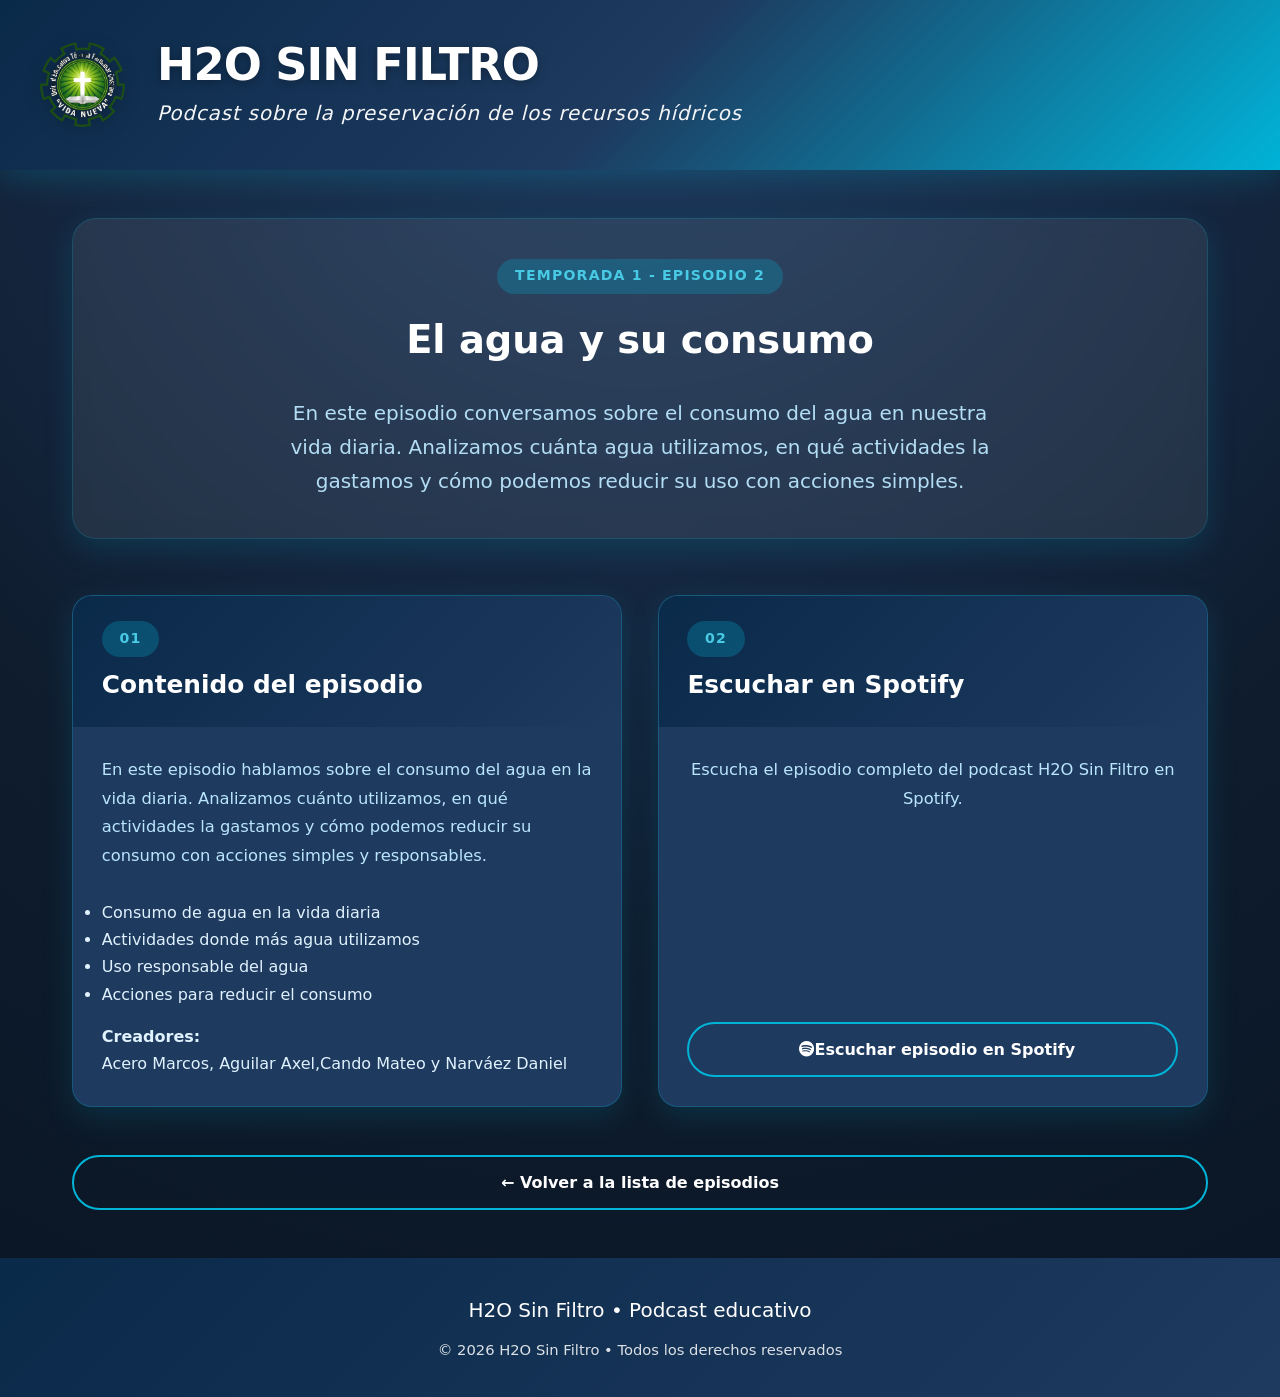
==== episodio2.html @ 0251a071 "VersionCasiLista" ====
<!DOCTYPE html>
<html lang="es">
<head>
    <meta charset="UTF-8">
    <meta name="viewport" content="width=device-width, initial-scale=1.0">
    <title>T1 - E2 | El agua y su consumo - H2O Sin Filtro</title>
    <link rel="icon" href="logo_del_colegio2.png" type="image/x-icon">
    <link rel="stylesheet" href="estilos.css">
    <link rel="stylesheet" href="https://cdnjs.cloudflare.com/ajax/libs/font-awesome/6.0.0/css/all.min.css">
</head>
<body>
    <header>
        <div class="header-container">
            <div class="logo-area">
                <img src="logo_del_colegio2.png" alt="Logo del colegio" class="logo">
                <div class="instituto-info">
                    <h1>H2O SIN FILTRO</h1>
                    <p class="lema">Podcast sobre la preservación de los recursos hídricos</p>
                </div>
            </div>
        </div>
    </header>

    <main>
        <div class="episodio-detalle-container">

            <section class="intro-seccion">
                <div class="episodio-header">
                    <span class="episodio-numero">TEMPORADA 1 - EPISODIO 2</span>
                    <h1 class="episodio-titulo">El agua y su consumo</h1>
                </div>
                <p class="subtitulo">
                    En este episodio conversamos sobre el consumo del agua en nuestra vida diaria. 
                    Analizamos cuánta agua utilizamos, en qué actividades la gastamos y cómo podemos 
                    reducir su uso con acciones simples.
                </p>
            </section>

            <section class="proyectos-grid">

                <!-- TARJETA CONTENIDO -->
                <article class="proyecto-card">
                    <div class="proyecto-header">
                        <span class="proyecto-numero">01</span>
                        <h3 class="proyecto-titulo">Contenido del episodio</h3>
                    </div>
                    <div class="proyecto-contenido">
                        <p class="proyecto-descripcion">
                            En este episodio hablamos sobre el consumo del agua en la vida diaria. 
                            Analizamos cuánto utilizamos, en qué actividades la gastamos y cómo 
                            podemos reducir su consumo con acciones simples y responsables.
                        </p>

                        <ul>
                            <li>Consumo de agua en la vida diaria</li>
                            <li>Actividades donde más agua utilizamos</li>
                            <li>Uso responsable del agua</li>
                            <li>Acciones para reducir el consumo</li>
                        </ul>

                        <p style="margin-top:15px;">
                            <strong>Creadores:</strong><br>
                            Acero Marcos, Aguilar Axel,Cando Mateo y Narváez Daniel
                        </p>
                    </div>
                </article>

                <!-- TARJETA SPOTIFY -->
                <article class="proyecto-card">
                    <div class="proyecto-header">
                        <span class="proyecto-numero">02</span>
                        <h3 class="proyecto-titulo">Escuchar en Spotify</h3>
                    </div>
                    <div class="proyecto-contenido" style="text-align:center;">
                        <p class="proyecto-descripcion">
                            Escucha el episodio completo del podcast H2O Sin Filtro en Spotify.
                        </p>

                        <a href="https://open.spotify.com/episode/14oCMYpHvyG6hNQh48WGi5?si=U1iURzKbQIOICFdEWxTM5A" target="_blank" class="btn-detalle">
                            <i class="fab fa-spotify"></i> Escuchar episodio en Spotify
                        </a>
                    </div>
                </article>

            </section>

            <div style="text-align: center; margin-top: 3rem;">
                <a href="index.html" class="btn-detalle">
                    ← Volver a la lista de episodios
                </a>
            </div>

        </div>
    </main>

    <footer>
        <div class="footer-container">
            <p class="colegio-footer">H2O Sin Filtro • Podcast educativo</p>
            <p class="copyright">© 2026 H2O Sin Filtro • Todos los derechos reservados</p>
        </div>
    </footer>
</body>
</html>
---- estilos.css ----
/* Reset y variables - Tema H2O Sin Filtro */
* {
    margin: 0;
    padding: 0;
    box-sizing: border-box;
}

:root {
    /* Nueva paleta de colores - Agua limpia */
    --color-primario: #0a2a4a;        /* Azul profundo */
    --color-secundario: #00b4d8;      /* Turquesa vibrante */
    --color-acento: #48cae4;          /* Turquesa claro */
    --color-fondo: #0f1c2e;           /* Fondo oscuro azulado */
    --color-blanco: #ffffff;
    --color-texto: #e0f2fe;
    --color-tarjeta: #1e3a5f;
    
    --sombra-suave: 0 10px 30px rgba(0, 180, 216, 0.15);
    --sombra-hover: 0 20px 50px rgba(0, 180, 216, 0.25);
}

body {
    font-family: 'Segoe UI', system-ui, -apple-system, sans-serif;
    background: radial-gradient(circle at top, #1e3a5f 0%, #0f1c2e 60%, #0a1624 100%);
    min-height: 100vh;
    display: flex;
    flex-direction: column;
    color: var(--color-texto);
    line-height: 1.7;
}

/* Header - Más moderno y con toque acuático */
header {
    background: linear-gradient(135deg, #0a2a4a 0%, #1e3a5f 50%, #00b4d8 100%);
    color: var(--color-blanco);
    padding: 2.5rem 1rem;
    box-shadow: 0 8px 30px rgba(0, 180, 216, 0.2);
    position: relative;
    overflow: hidden;
}

.header-container {
    max-width: 1200px;
    margin: 0 auto;
}

.logo-area {
    display: flex;
    align-items: center;
    gap: 2rem;
    flex-wrap: wrap;
}

.logo {
    width: 85px;
    height: 85px;
    transition: transform 0.4s ease;
    filter: drop-shadow(0 4px 8px rgba(0, 0, 0, 0.3));
}

.logo:hover {
    transform: scale(1.08) rotate(5deg);
}

.instituto-info h1 {
    font-size: clamp(1.9rem, 5.5vw, 2.8rem);
    font-weight: 700;
    letter-spacing: -1px;
    margin: 0;
    line-height: 1.1;
    text-shadow: 0 2px 10px rgba(0, 0, 0, 0.3);
}

.lema {
    font-size: clamp(1.05rem, 3.2vw, 1.25rem);
    font-style: italic;
    opacity: 0.95;
    margin-top: 0.4rem;
    letter-spacing: 0.8px;
}

/* Main */
main {
    flex: 1;
    max-width: 1200px;
    margin: 3rem auto;
    padding: 0 2rem;
    width: 100%;
}

/* Sección introductoria */
.intro-seccion {
    text-align: center;
    margin-bottom: 3.5rem;
    padding: 2.5rem 2rem;
    background: rgba(255, 255, 255, 0.08);
    border-radius: 24px;
    box-shadow: var(--sombra-suave);
    backdrop-filter: blur(10px);
    border: 1px solid rgba(0, 180, 216, 0.2);
}

.titulo-destacado {
    font-size: clamp(1.6rem, 4.5vw, 2.4rem);
    color: var(--color-blanco);
    margin-bottom: 1rem;
    font-weight: 700;
    position: relative;
    display: inline-block;
}

.titulo-destacado::after {
    content: '';
    position: absolute;
    bottom: -12px;
    left: 50%;
    transform: translateX(-50%);
    width: 90px;
    height: 5px;
    background: linear-gradient(90deg, var(--color-secundario), var(--color-acento));
    border-radius: 3px;
}

.subtitulo {
    font-size: clamp(1.05rem, 3vw, 1.25rem);
    color: #bae6fd;
    max-width: 720px;
    margin: 1.2rem auto 0;
    opacity: 0.95;
}

/* Grid de episodios */
.proyectos-grid {
    display: grid;
    grid-template-columns: repeat(auto-fit, minmax(320px, 1fr));
    gap: 2.2rem;
}

/* Tarjetas mejoradas */
.proyecto-card {
    background: var(--color-tarjeta);
    border-radius: 20px;
    overflow: hidden;
    box-shadow: var(--sombra-suave);
    transition: all 0.4s cubic-bezier(0.4, 0, 0.2, 1);
    display: flex;
    flex-direction: column;
    border: 1px solid rgba(0, 180, 216, 0.25);
    position: relative;
}

.proyecto-card:hover {
    transform: translateY(-12px);
    box-shadow: var(--sombra-hover);
    border-color: var(--color-secundario);
}

.proyecto-header {
    background: linear-gradient(135deg, #0a2a4a, #1e3a5f);
    color: var(--color-blanco);
    padding: 1.6rem 1.8rem;
    position: relative;
}

.proyecto-numero {
    display: inline-block;
    background: rgba(0, 180, 216, 0.25);
    color: var(--color-acento);
    padding: 0.35rem 1.1rem;
    border-radius: 50px;
    font-size: 0.88rem;
    font-weight: 600;
    letter-spacing: 1.2px;
    margin-bottom: 0.8rem;
}

.proyecto-titulo {
    font-size: 1.55rem;
    font-weight: 700;
    line-height: 1.3;
    color: var(--color-blanco);
}

.proyecto-contenido {
    padding: 1.8rem;
    flex: 1;
    display: flex;
    flex-direction: column;
}

.proyecto-descripcion {
    color: #bae6fd;
    margin-bottom: 1.8rem;
    font-size: 1.02rem;
    line-height: 1.75;
    flex: 1;
}

.tecnologia-etiqueta {
    display: inline-flex;
    align-items: center;
    gap: 0.6rem;
    background: rgba(0, 180, 216, 0.15);
    color: var(--color-acento);
    padding: 0.65rem 1.3rem;
    border-radius: 50px;
    font-size: 0.93rem;
    font-weight: 500;
    border: 1px solid rgba(0, 180, 216, 0.4);
    transition: all 0.3s ease;
    width: fit-content;
}

.tecnologia-etiqueta i {
    font-size: 1.1rem;
}

.tecnologia-etiqueta:hover {
    background: var(--color-secundario);
    color: #0a2a4a;
    transform: scale(1.05);
}

/* Botón mejorado */
.acciones-proyecto {
    margin-top: auto;
}

.btn-detalle {
    display: inline-flex;
    align-items: center;
    justify-content: center;
    padding: 0.75rem 1.6rem;
    border-radius: 9999px;
    border: 2px solid var(--color-secundario);
    background-color: transparent;
    color: var(--color-blanco);
    font-size: 1rem;
    font-weight: 600;
    text-decoration: none;
    cursor: pointer;
    transition: all 0.3s ease;
    width: 100%;
}

.btn-detalle i {
    margin-left: 0.5rem;
    transition: transform 0.3s ease;
}

.btn-detalle:hover {
    background-color: var(--color-secundario);
    color: #0a2a4a;
    box-shadow: 0 0 20px rgba(0, 180, 216, 0.5);
    transform: translateY(-2px);
}

.btn-detalle:hover i {
    transform: translateX(4px);
}

/* Footer */
footer {
    background: linear-gradient(135deg, #0a2a4a 0%, #1e3a5f 100%);
    color: var(--color-blanco);
    padding: 2.2rem 1rem;
    margin-top: auto;
    text-align: center;
}

.footer-container {
    max-width: 1200px;
    margin: 0 auto;
}

.colegio-footer {
    font-size: clamp(1.05rem, 3vw, 1.25rem);
    font-weight: 500;
    margin-bottom: 0.6rem;
}

.copyright {
    font-size: 0.92rem;
    opacity: 0.85;
}

/* Responsive Design */
@media screen and (max-width: 768px) {
    main {
        padding: 0 1.5rem;
        margin: 2rem auto;
    }
    
    .logo-area {
        flex-direction: column;
        text-align: center;
        gap: 1.2rem;
    }
    
    .logo {
        width: 72px;
        height: 72px;
    }
    
    .proyectos-grid {
        gap: 1.8rem;
    }
}

@media screen and (max-width: 480px) {
    .proyectos-grid {
        grid-template-columns: 1fr;
        gap: 1.5rem;
    }
    
    .proyecto-card {
        border-radius: 16px;
    }
    
    .proyecto-header,
    .proyecto-contenido {
        padding: 1.4rem;
    }
    
    .proyecto-titulo {
        font-size: 1.35rem;
    }
}

/* Animaciones suaves */
@keyframes fadeInUp {
    from {
        opacity: 0;
        transform: translateY(30px);
    }
    to {
        opacity: 1;
        transform: translateY(0);
    }
}

.proyecto-card {
    animation: fadeInUp 0.7s ease-out forwards;
}

.proyecto-card:nth-child(1) { animation-delay: 0.1s; }
.proyecto-card:nth-child(2) { animation-delay: 0.2s; }
.proyecto-card:nth-child(3) { animation-delay: 0.3s; }
.proyecto-card:nth-child(4) { animation-delay: 0.4s; }
.proyecto-card:nth-child(5) { animation-delay: 0.5s; }
.proyecto-card:nth-child(6) { animation-delay: 0.6s; }

/* Accesibilidad */
@media (prefers-reduced-motion: reduce) {
    .proyecto-card,
    .logo,
    .tecnologia-etiqueta,
    .btn-detalle {
        animation: none;
        transition: none;
    }
}

.proyecto-card:focus-within {
    outline: 3px solid var(--color-secundario);
    outline-offset: 4px;
}

/* ============================= */
/* ENCABEZADO PAGINAS EPISODIOS */
/* ============================= */

.episodio-header{
    text-align: center;
    margin-bottom: 1.5rem;
}

.episodio-numero{
    display: inline-block;
    background: rgba(0, 180, 216, 0.25);
    color: var(--color-acento);
    padding: 0.35rem 1.1rem;
    border-radius: 50px;
    font-size: 0.88rem;
    font-weight: 600;
    letter-spacing: 1.2px;
    margin-bottom: 0.8rem;
}

.episodio-titulo{
    font-size: clamp(1.8rem, 4vw, 2.4rem);
    font-weight: 700;
    color: var(--color-blanco);
    margin: 0;
}
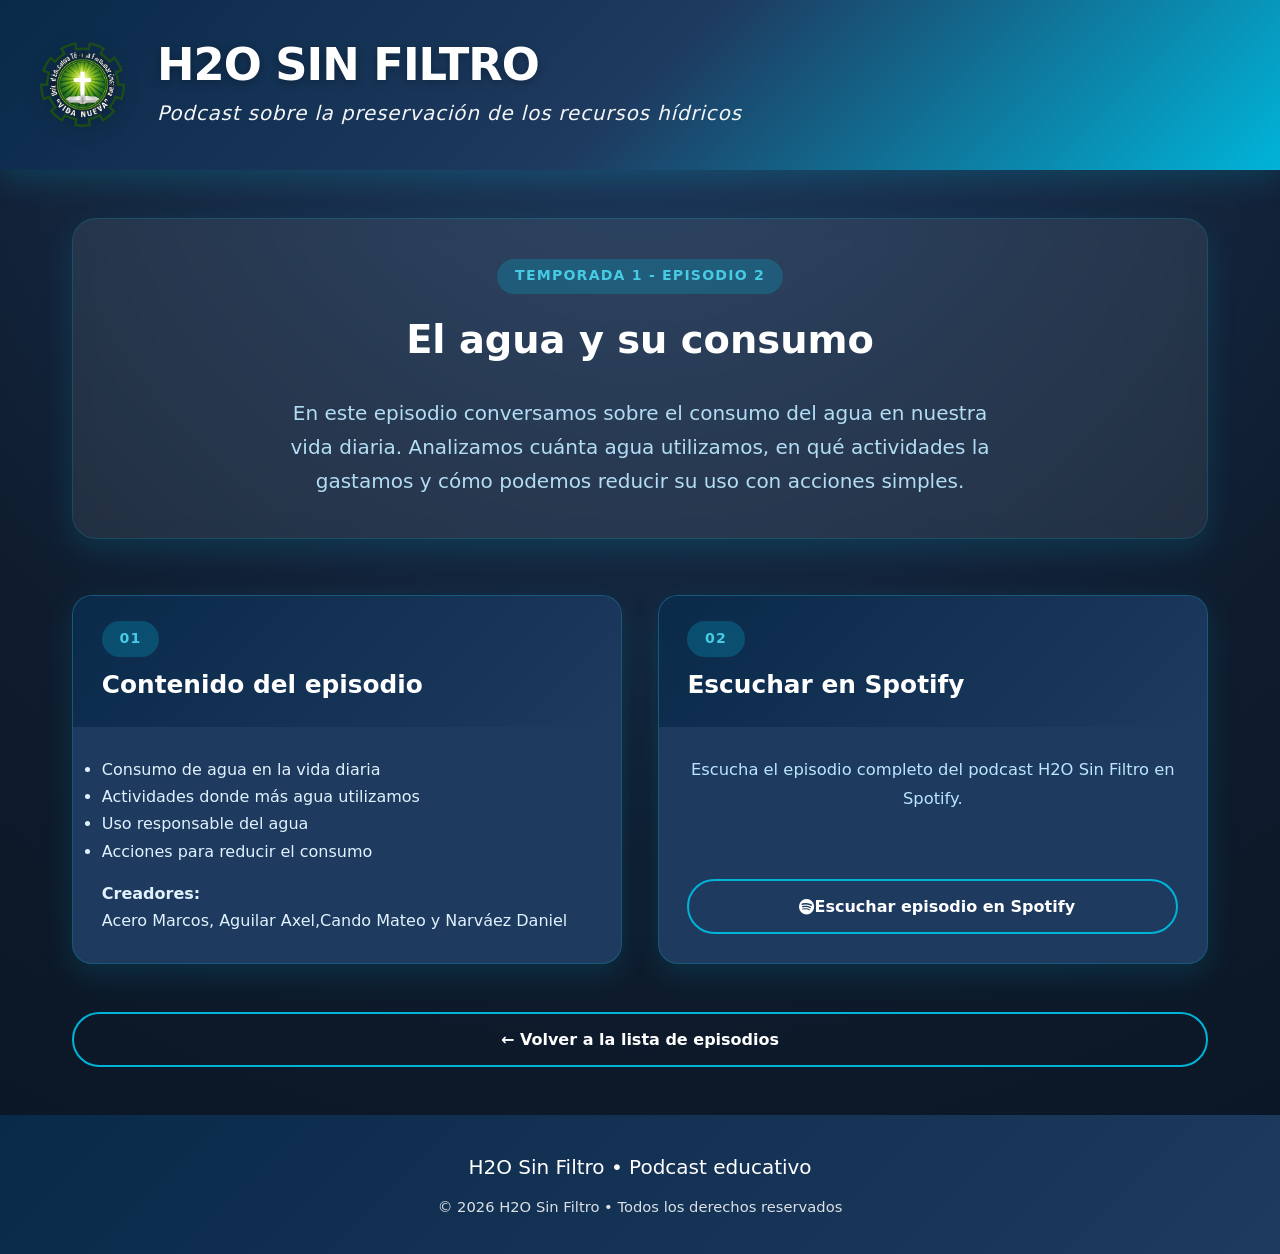
==== commit 38338736: "edit de episodios" ====
--- a/episodio2.html
+++ b/episodio2.html
@@ -45,12 +45,6 @@
                         <h3 class="proyecto-titulo">Contenido del episodio</h3>
                     </div>
                     <div class="proyecto-contenido">
-                        <p class="proyecto-descripcion">
-                            En este episodio hablamos sobre el consumo del agua en la vida diaria. 
-                            Analizamos cuánto utilizamos, en qué actividades la gastamos y cómo 
-                            podemos reducir su consumo con acciones simples y responsables.
-                        </p>
-
                         <ul>
                             <li>Consumo de agua en la vida diaria</li>
                             <li>Actividades donde más agua utilizamos</li>
